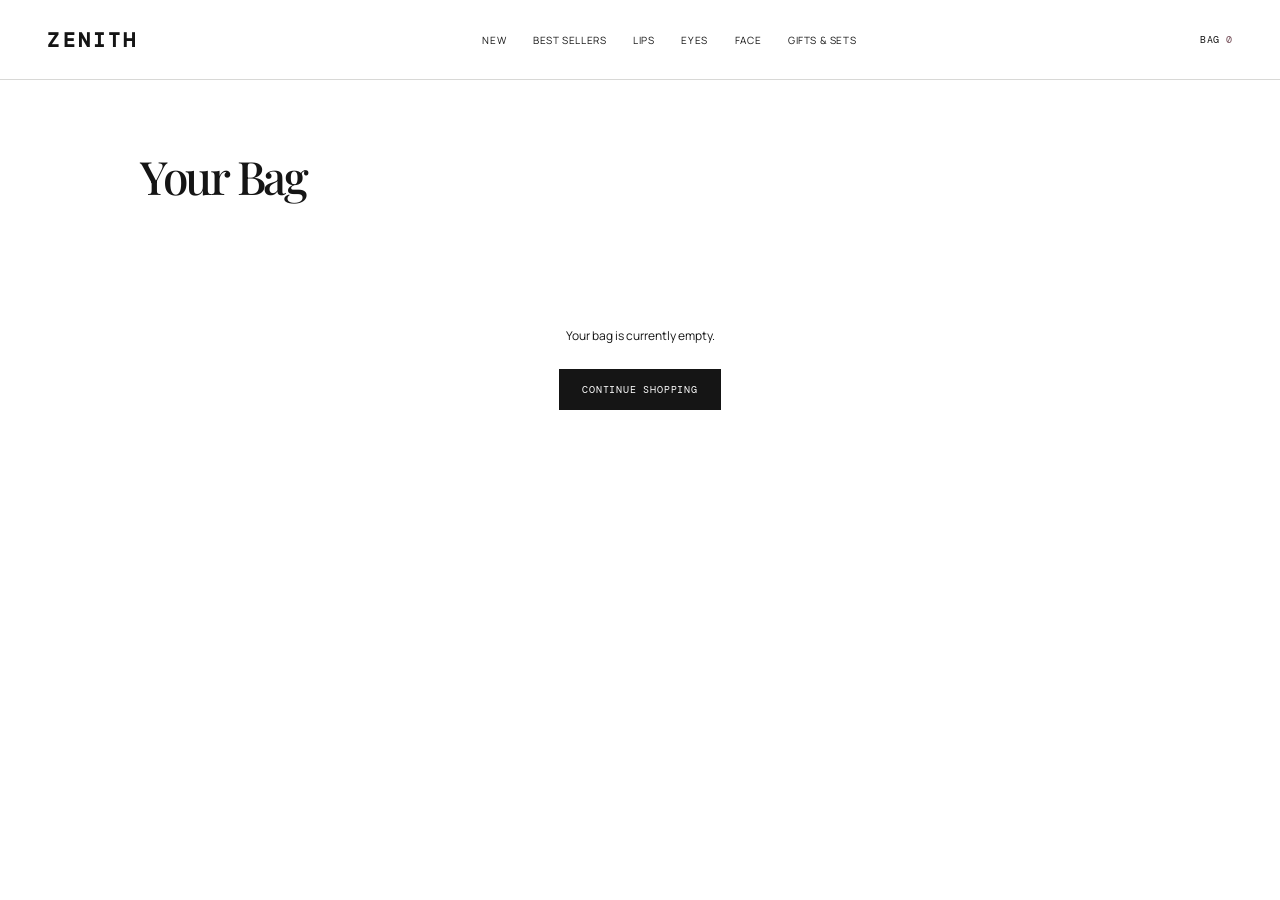
==== cart.html @ 047970eb "Merge PR #9: persistent shopping bag" ====
<!doctype html><html lang="en"><head><meta charset="UTF-8"><meta name="viewport" content="width=device-width,initial-scale=1"><title>Shopping Bag | Zenith</title><link rel="stylesheet" href="shared.css"><link rel="stylesheet" href="cart.css"></head><body><header class="site-header"><a class="brand" href="index.html">ZENITH</a><nav class="main-nav"><a href="collections/new.html">NEW</a><a href="collections/best-sellers.html">BEST SELLERS</a><a href="collections/lips.html">LIPS</a><a href="collections/eyes.html">EYES</a><a href="collections/face.html">FACE</a><a href="collections/gifts.html">GIFTS & SETS</a></nav><div class="header-actions"><a class="bag-link" href="cart.html">BAG <span data-cart-count>0</span></a></div></header><main class="cart-page"><h1>Your Bag</h1><section data-cart-content></section></main><script src="cart.js"></script></body></html>
---- shared.css ----
@import url('https://fonts.googleapis.com/css2?family=DM+Mono&family=Manrope:wght@400;500;600;700&family=Playfair+Display:ital,wght@0,500;0,600;1,500&display=swap');
:root{--ink:#151515;--paper:#fff;--soft:#f5f5f4;--line:#d8d8d6;--accent:#76505a}*{box-sizing:border-box}html{scroll-behavior:smooth}body{margin:0;color:var(--ink);background:var(--paper);font:12px Manrope,Arial,sans-serif}a{color:inherit;text-decoration:none}.site-header{height:80px;position:relative;z-index:10;display:flex;align-items:center;padding:0 3.7vw;border-bottom:1px solid var(--line);background:#fff}.brand{font:600 20px "DM Mono",monospace;letter-spacing:.16em}.main-nav{display:flex;align-self:stretch;align-items:center;gap:clamp(15px,2.1vw,36px);margin:auto}.main-nav>a,.nav-dropdown>a{font-size:10px;letter-spacing:.06em}.header-actions{display:flex;align-items:center;gap:17px}.header-icon,.bag-link{padding:0;border:0;background:none;color:var(--ink);cursor:pointer}.header-icon{font:20px/1 serif}.bag-link{font:10px "DM Mono",monospace;letter-spacing:.05em}.bag-link span{color:var(--accent)}.nav-dropdown{height:100%;display:flex;align-items:center}.mega-menu{position:absolute;top:79px;left:0;right:0;display:grid;grid-template-columns:260px 1fr;gap:50px;padding:32px 16vw 34px;background:#fff;border-bottom:1px solid var(--line);visibility:hidden;opacity:0;transition:.18s}.nav-dropdown:hover .mega-menu{visibility:visible;opacity:1}.mega-menu div{display:flex;flex-direction:column;gap:10px}.mega-menu b{margin-bottom:5px;font:10px "DM Mono",monospace;letter-spacing:.12em}.mega-menu a{font-size:11px}.mega-menu img{width:100%;height:160px;object-fit:cover}.mobile-menu{display:none}.search-panel{position:absolute;z-index:9;top:80px;left:0;right:0;padding:22px 10vw;background:#fff;border-bottom:1px solid var(--line)}.search-panel form{display:flex;max-width:700px;margin:auto;border-bottom:1px solid var(--ink)}.search-panel input{width:100%;padding:10px 0;border:0;outline:0;font:14px Manrope}.search-panel button{border:0;background:none;font-size:19px}.button{display:inline-block;padding:13px 22px;border:1px solid var(--ink);background:var(--ink);color:#fff;font:10px "DM Mono",monospace;letter-spacing:.08em}.button--light{border-color:#fff;background:#fff;color:var(--ink)}.cart-drawer{position:fixed;z-index:30;top:0;right:0;width:min(430px,100vw);height:100vh;display:flex;flex-direction:column;background:#fff;transform:translateX(100%);transition:transform .25s}.cart-drawer.is-open{transform:translateX(0)}.drawer-head{display:flex;justify-content:space-between;padding:28px;border-bottom:1px solid var(--line);font:11px "DM Mono",monospace;letter-spacing:.08em}.drawer-head button{border:0;background:none;font-size:26px;cursor:pointer}.empty-cart{margin:auto;text-align:center}.empty-cart p{margin-bottom:24px}.scrim{position:fixed;z-index:20;inset:0;background:rgba(0,0,0,.26);visibility:hidden;opacity:0;transition:.25s}.scrim.is-open{visibility:visible;opacity:1}@media(max-width:700px){.site-header{height:62px;padding:0 18px;justify-content:space-between}.mobile-menu{display:block;width:27px;margin-right:5px}.mobile-menu span{display:block;width:20px;height:1px;margin:5px 0;background:var(--ink)}.main-nav{display:none}.header-actions{gap:12px}.header-actions .header-icon:nth-child(2){display:none}.bag-link{font-size:0}.bag-link span{font-size:10px}.search-panel{top:62px}.mega-menu{display:none}}
---- cart.css ----
.cart-page{max-width:1060px;margin:auto;padding:65px 30px 100px}.cart-page h1{margin:0 0 38px;font:500 46px "Playfair Display",serif;letter-spacing:-.05em}.cart-line{display:grid;grid-template-columns:150px 1fr auto;gap:25px;padding:0 0 25px;margin-bottom:24px;border-bottom:1px solid var(--line)}.cart-line img{width:150px;height:175px;object-fit:cover;background:#f5f5f4}.cart-line h2{margin:5px 0 10px;font-size:14px}.cart-line p{font-size:12px}.quantity{display:flex;align-items:center;gap:15px;margin-top:25px}.quantity button{width:27px;height:27px;border:1px solid var(--line);background:#fff;cursor:pointer}.remove{align-self:start;border:0;background:none;text-decoration:underline;font-size:10px;cursor:pointer}.cart-summary{display:flex;justify-content:space-between;align-items:center;margin-left:auto;max-width:430px;padding-top:20px}.cart-summary strong{font-size:16px}.empty-cart-page{text-align:center;padding:70px 0}.empty-cart-page p{margin-bottom:25px}@media(max-width:650px){.cart-page{padding:40px 18px}.cart-line{grid-template-columns:95px 1fr;gap:15px}.cart-line img{width:95px;height:120px}.remove{grid-column:2}.cart-summary{max-width:none}.cart-page h1{font-size:37px}}
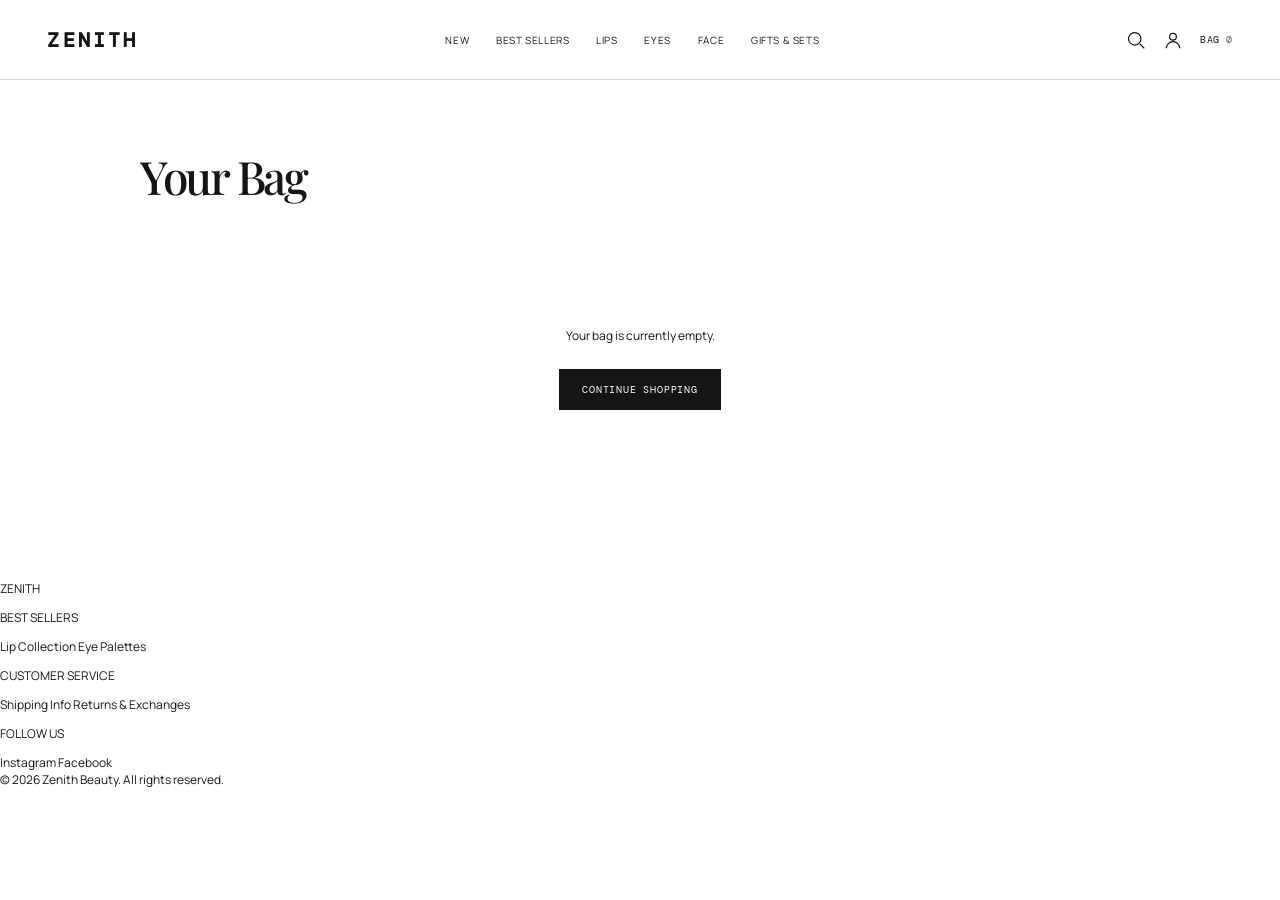
==== commit e7ab4aa9: "feat: initial commit - complete Zenith storefront with all pages" ====
--- a/cart.html
+++ b/cart.html
@@ -1 +1,56 @@
-<!doctype html><html lang="en"><head><meta charset="UTF-8"><meta name="viewport" content="width=device-width,initial-scale=1"><title>Shopping Bag | Zenith</title><link rel="stylesheet" href="shared.css"><link rel="stylesheet" href="cart.css"></head><body><header class="site-header"><a class="brand" href="index.html">ZENITH</a><nav class="main-nav"><a href="collections/new.html">NEW</a><a href="collections/best-sellers.html">BEST SELLERS</a><a href="collections/lips.html">LIPS</a><a href="collections/eyes.html">EYES</a><a href="collections/face.html">FACE</a><a href="collections/gifts.html">GIFTS & SETS</a></nav><div class="header-actions"><a class="bag-link" href="cart.html">BAG <span data-cart-count>0</span></a></div></header><main class="cart-page"><h1>Your Bag</h1><section data-cart-content></section></main><script src="cart.js"></script></body></html>
+<!doctype html>
+<html lang="en">
+  <head>
+    <meta charset="UTF-8" />
+    <meta name="viewport" content="width=device-width, initial-scale=1.0" />
+    <title>Shopping Bag | Zenith</title>
+    <link rel="stylesheet" href="shared.css" />
+    <link rel="stylesheet" href="cart.css" />
+  </head>
+  <body>
+    <header class="site-header">
+      <a class="brand" href="index.html">ZENITH</a>
+      <nav class="main-nav">
+        <a href="collections/new.html">NEW</a>
+        <a href="collections/best-sellers.html">BEST SELLERS</a>
+        <a href="collections/lips.html">LIPS</a>
+        <a href="collections/eyes.html">EYES</a>
+        <a href="collections/face.html">FACE</a>
+        <a href="collections/gifts.html">GIFTS &amp; SETS</a>
+      </nav>
+      <div class="header-actions">
+        <svg class="header-icon" width="20" height="20" viewBox="0 0 24 24" fill="none" stroke="currentColor" stroke-width="1.5" aria-label="Search"><circle cx="10.5" cy="10.5" r="7.5"/><line x1="16.5" y1="16.5" x2="22" y2="22"/></svg>
+        <svg class="header-icon" width="20" height="20" viewBox="0 0 24 24" fill="none" stroke="currentColor" stroke-width="1.5" aria-label="Account"><circle cx="12" cy="8" r="4"/><path d="M4 22c0-4.4 3.6-8 8-8s8 3.6 8 8"/></svg>
+        <a class="bag-link" href="cart.html" aria-label="Open shopping bag">BAG <span data-cart-count>0</span></a>
+      </div>
+    </header>
+    <main class="cart-page">
+      <h1>Your Bag</h1>
+      <section data-cart-content></section>
+    </main>
+    <footer class="site-footer">
+      <div class="footer-links">
+        <div class="footer-brand">ZENI<span>T</span>H</div>
+        <div>
+          <p>BEST SELLERS</p>
+          <a href="collections/lips.html">Lip Collection</a>
+          <a href="collections/eyes.html">Eye Palettes</a>
+        </div>
+        <div>
+          <p>CUSTOMER SERVICE</p>
+          <a href="collections/new.html">Shipping Info</a>
+          <a href="collections/new.html">Returns & Exchanges</a>
+        </div>
+        <div>
+          <p>FOLLOW US</p>
+          <a href="#">Instagram</a>
+          <a href="#">Facebook</a>
+        </div>
+      </div>
+      <div class="footer-bottom">
+        <span>&copy; 2026 Zenith Beauty. All rights reserved.</span>
+      </div>
+    </footer>
+    <script src="cart.js"></script>
+  </body>
+</html>
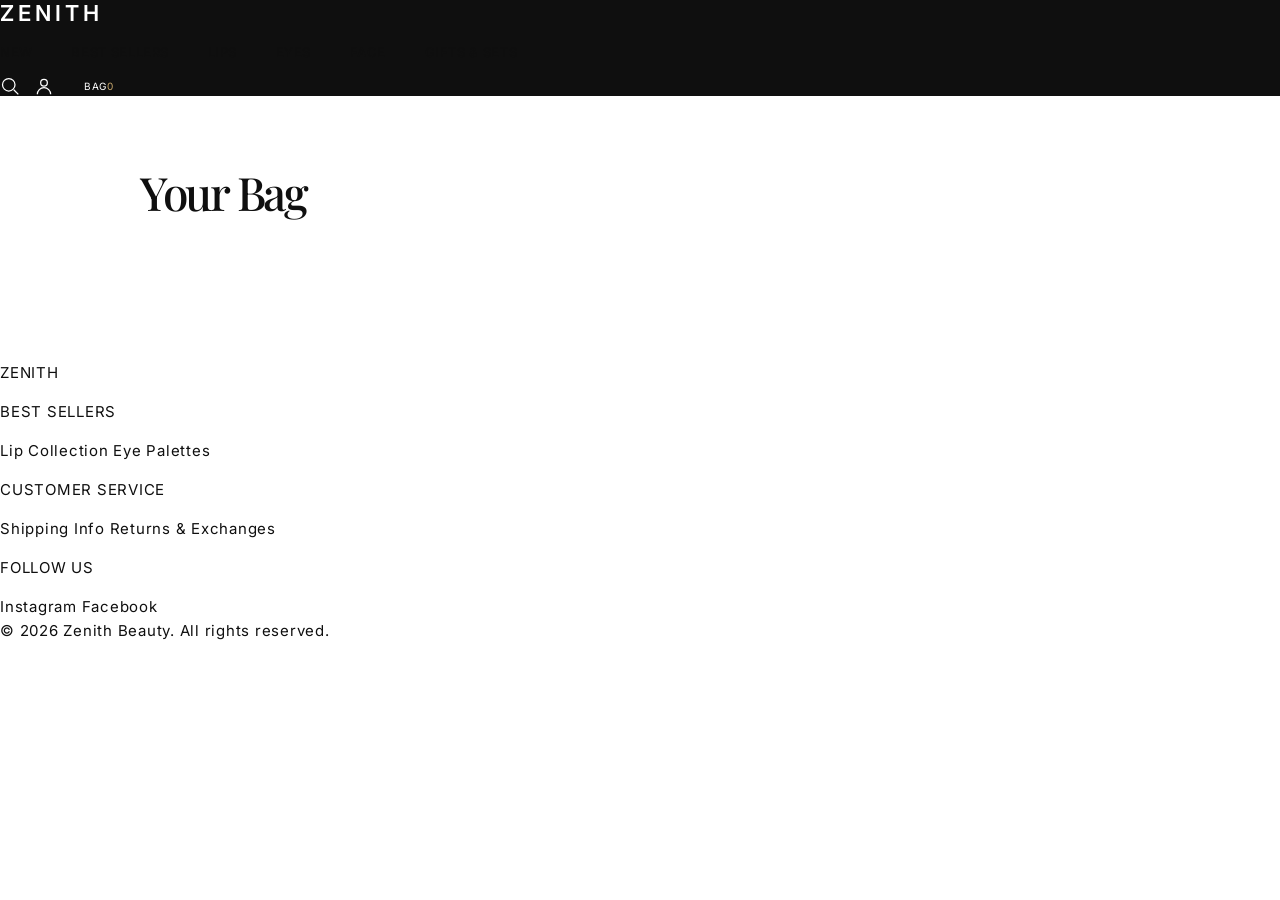
==== commit 41d9f5ef: "chore: organize folder structure - move css/js to assets/, scripts to scripts/" ====
--- a/cart.html
+++ b/cart.html
@@ -4,8 +4,8 @@
     <meta charset="UTF-8" />
     <meta name="viewport" content="width=device-width, initial-scale=1.0" />
     <title>Shopping Bag | Zenith</title>
-    <link rel="stylesheet" href="shared.css" />
-    <link rel="stylesheet" href="cart.css" />
+    <link rel="stylesheet" href="assets/css/shared.css" />
+    <link rel="stylesheet" href="assets/css/cart.css" />
   </head>
   <body>
     <header class="site-header">
@@ -51,6 +51,7 @@
         <span>&copy; 2026 Zenith Beauty. All rights reserved.</span>
       </div>
     </footer>
-    <script src="cart.js"></script>
+    <script src="assets/js/script.js"></script>
+    <script src="assets/js/cart.js"></script>
   </body>
 </html>
--- a/assets/css/shared.css
+++ b/assets/css/shared.css
@@ -0,0 +1,280 @@
+@import url('https://fonts.googleapis.com/css2?family=Inter:wght@300;400;500;600;700&family=Playfair+Display:ital,wght@0,500;0,600;1,500&display=swap');
+
+:root {
+  /* Light theme palette — Perfect Diary style */
+  --ink:        #0f0f0f;
+  --paper:      #ffffff;
+  --soft:       #f7f7f7;
+  --line:       #e2e2e2;
+  --accent:     #c9a96e;
+  --muted:      #666666;
+  --surface:    #f8f8f8;
+  --gold:       #c9a96e;
+  --gold-light: #d4bc8b;
+  --overlay:    rgba(0,0,0,0.6);
+  --header-bg:  #0f0f0f;
+  --header-text:#ffffff;
+
+  /* Typography tokens */
+  --font-mono:  'Inter', monospace;
+  --font-sans:  'Inter', 'Helvetica Neue', Arial, sans-serif;
+  --font-serif: 'Playfair Display', Georgia, serif;
+
+  --h1-size: clamp(48px, 5vw, 80px);
+  --h2-size: clamp(32px, 4vw, 56px);
+  --h3-size: clamp(22px, 2.5vw, 32px);
+}
+
+*,*::before,*::after{box-sizing:border-box}
+html{scroll-behavior:smooth}
+body{
+  margin:0;
+  color:var(--ink);
+  background:var(--paper);
+  font:15px/1.6 var(--font-sans);
+  -webkit-font-smoothing:antialiased;
+  -moz-osx-font-smoothing:grayscale;
+  letter-spacing:.05em;
+}
+a{color:inherit;text-decoration:none}
+img{display:block;max-width:100%}
+
+/* ── Announcement Bar ── */
+.announcement-bar{
+  background:var(--header-bg);
+  color:var(--header-text);
+  text-align:center;
+  padding:8px 20px;
+  font-size:12px;
+  letter-spacing:.03em;
+}
+
+/* ── Header ── */
+.site-header{
+  background:var(--header-bg);
+  color:var(--header-text);
+  position:sticky;
+  top:0;left:0;right:0;
+  z-index:50;
+}
+.site-header__top{
+  display:flex;
+  align-items:center;
+  justify-content:space-between;
+  padding:0 3.7vw;
+  height:60px;
+  position:relative;
+}
+.site-header__top .header-item{flex:1;display:flex;align-items:center}
+.site-header__top .header-item--left{justify-content:flex-start}
+.site-header__top .header-item--center{justify-content:center;flex:0}
+.site-header__top .header-item--right{justify-content:flex-end}
+
+/* Brand / Logo */
+.brand{
+  font:600 22px var(--font-mono);
+  letter-spacing:.18em;
+  color:var(--header-text);
+}
+
+/* Header icons */
+.header-icon,.bag-link{
+  padding:0;border:0;background:none;color:var(--header-text);cursor:pointer;
+  display:flex;align-items:center;
+}
+.header-icon svg{stroke:var(--header-text)}
+.bag-link{
+  font:10px var(--font-mono);
+  letter-spacing:.05em;
+  margin-left:16px;
+}
+.bag-link span{color:var(--accent)}
+.header-actions{display:flex;align-items:center;gap:14px}
+
+/* ── Navigation Row ── */
+.site-header__nav{
+  background:var(--paper);
+  border-bottom:1px solid var(--line);
+}
+.site-header__nav .page-width{
+  max-width:1400px;margin:0 auto;
+  display:flex;justify-content:center;
+}
+.main-nav{
+  display:flex;align-items:center;
+  gap:clamp(20px,3vw,48px);
+}
+.main-nav>a,.nav-dropdown>a{
+  display:block;padding:16px 0;
+  font:13px var(--font-sans);
+  font-weight:500;
+  letter-spacing:.05em;
+  color:var(--ink);
+  transition:opacity .2s;
+}
+.main-nav>a:hover,.nav-dropdown>a:hover{opacity:.5}
+
+/* ── Simple Dropdown ── */
+.nav-dropdown{position:relative;height:100%;display:flex;align-items:center}
+.nav-dropdown>a::after{
+  content:'';
+  display:inline-block;margin-left:5px;
+  width:0;height:0;
+  border-left:4px solid transparent;
+  border-right:4px solid transparent;
+  border-top:4px solid currentColor;
+  vertical-align:middle;
+}
+.nav-dropdown__menu{
+  position:absolute;top:100%;left:50%;
+  transform:translateX(-50%);
+  min-width:180px;
+  background:var(--paper);
+  border:1px solid var(--line);
+  padding:10px 0;
+  visibility:hidden;opacity:0;
+  transition:opacity .2s ease,visibility .2s ease;
+  z-index:10;
+}
+.nav-dropdown:hover .nav-dropdown__menu,
+.nav-dropdown:focus-within .nav-dropdown__menu{
+  visibility:visible;opacity:1;
+}
+.nav-dropdown__menu a{
+  display:block;padding:8px 20px;
+  font-size:13px;color:var(--ink);
+  transition:background .15s;
+}
+.nav-dropdown__menu a:hover{background:var(--soft)}
+
+/* ── Search Panel ── */
+.search-panel{
+  position:absolute;z-index:9;top:100%;left:0;right:0;
+  padding:22px 10vw;
+  background:var(--paper);
+  border-bottom:1px solid var(--line);
+}
+.search-panel form{
+  display:flex;max-width:700px;margin:auto;
+  border-bottom:1px solid var(--line);
+}
+.search-panel input{
+  width:100%;padding:10px 0;border:0;outline:0;
+  font:14px var(--font-sans);
+  color:var(--ink);
+  background:transparent;
+}
+.search-panel input::placeholder{color:var(--muted)}
+.search-panel button{border:0;background:none;color:var(--ink);font-size:19px;cursor:pointer}
+
+/* ── Buttons ── */
+.button{
+  display:inline-block;padding:13px 28px;
+  border:1px solid var(--ink);background:var(--ink);
+  color:var(--paper);
+  font:11px var(--font-sans);font-weight:500;letter-spacing:.08em;
+  cursor:pointer;transition:opacity .2s;
+  text-align:center;
+}
+.button:hover{opacity:.85}
+.button--light{
+  border-color:var(--ink);background:transparent;color:var(--ink);
+}
+.button--light:hover{background:var(--ink);color:var(--paper)}
+
+/* ── Cart Drawer ── */
+.cart-drawer{
+  position:fixed;z-index:30;top:0;right:0;
+  width:min(430px,100vw);height:100vh;
+  display:flex;flex-direction:column;
+  background:var(--paper);
+  transform:translateX(100%);transition:transform .35s cubic-bezier(.25,.46,.45,.94);
+}
+.cart-drawer.is-open{transform:translateX(0)}
+.drawer-head{
+  display:flex;justify-content:space-between;padding:28px;
+  border-bottom:1px solid var(--line);
+  font:11px var(--font-mono);letter-spacing:.08em;
+  color:var(--ink);
+}
+.drawer-head button{border:0;background:none;color:var(--ink);font-size:26px;cursor:pointer}
+.drawer-head button:hover{opacity:.6}
+
+/* ── Cart Items ── */
+.cart-item{
+  display:flex;gap:12px;padding:16px 28px;
+  border-bottom:1px solid var(--line);align-items:center;
+}
+.cart-item img{width:60px;height:60px;object-fit:cover;background:var(--soft)}
+.cart-item-info{flex:1}
+.cart-item-name{margin:0 0 4px;font-size:11px;font-weight:600;color:var(--ink)}
+.cart-item-price{margin:0;font-size:11px;color:var(--muted)}
+.cart-item-remove{padding:0;border:0;background:none;font-size:20px;cursor:pointer;color:var(--muted)}
+.cart-item-remove:hover{color:var(--ink)}
+.cart-total{display:flex;justify-content:space-between;padding:20px 28px;font-size:13px;color:var(--ink)}
+.cart-drawer-content{flex:1;overflow:auto}
+.empty-cart{margin:auto;text-align:center;color:var(--ink)}
+.empty-cart p{margin-bottom:24px;color:var(--muted)}
+
+/* ── Scrim ── */
+.scrim{
+  position:fixed;z-index:20;inset:0;
+  background:rgba(0,0,0,.5);
+  visibility:hidden;opacity:0;transition:.25s;
+}
+.scrim.is-open{visibility:visible;opacity:1}
+
+/* ── Mobile Menu ── */
+.mobile-menu{display:none}
+.mobile-nav-trigger{
+  display:none;
+  flex-direction:column;justify-content:center;gap:5px;
+  width:24px;padding:0;border:0;background:none;cursor:pointer;
+}
+.mobile-nav-trigger span{display:block;width:20px;height:1.5px;background:var(--header-text);transition:transform .25s}
+.mobile-nav-trigger.is-open span:nth-child(1){transform:rotate(45deg) translate(4px,4px)}
+.mobile-nav-trigger.is-open span:nth-child(2){opacity:0}
+.mobile-nav-trigger.is-open span:nth-child(3){transform:rotate(-45deg) translate(4px,-4px)}
+
+.main-nav-mobile{
+  display:none;
+  position:absolute;top:100%;left:0;right:0;z-index:4;
+  background:var(--paper);
+  border-bottom:1px solid var(--line);
+  padding:16px 20px 24px;
+  flex-direction:column;gap:8px;
+}
+.main-nav-mobile.is-open{display:flex}
+.main-nav-mobile>a{
+  display:block;padding:10px 0;
+  font-size:14px;font-weight:500;color:var(--ink);
+  border-bottom:1px solid var(--soft);
+}
+.main-nav-mobile .nav-dropdown__menu{
+  position:static;transform:none;border:0;
+  padding:0 0 8px 12px;
+  visibility:visible;opacity:1;display:none;
+}
+.main-nav-mobile .nav-dropdown__menu.is-open{display:block}
+.main-nav-mobile .nav-dropdown>a::after{display:none}
+
+/* ── Mobile (Small screens) ── */
+@media(max-width:768px){
+  .site-header__top{height:52px;padding:0 18px}
+  .brand{font-size:16px}
+  .site-header__nav .page-width{padding:0}
+  .main-nav{display:none}
+  .mobile-nav-trigger{display:flex}
+  .header-icon--account{display:none}
+  .bag-link{font-size:0}
+  .bag-link span{font-size:10px}
+  .search-panel{padding:16px 20px}
+}
+
+/* ── Legal / Footer bits ── */
+.legal-text{margin:14px 0 0;color:var(--muted);font-size:10px;line-height:1.6}
+.legal-text a{color:var(--ink);text-decoration:underline}
+.footer-links a svg{vertical-align:middle;margin-right:5px}
+
+/* ── Selection ── */
+::selection{background:var(--accent);color:var(--paper)}
--- a/assets/css/cart.css
+++ b/assets/css/cart.css
@@ -0,0 +1,61 @@
+/* ══════════════════════════════════════════
+   Cart Page — Dark Theme
+   ══════════════════════════════════════════ */
+
+.cart-page{max-width:1060px;margin:auto;padding:65px 30px 100px}
+.cart-page h1{
+  margin:0 0 38px;
+  font:500 46px var(--font-serif);
+  letter-spacing:-.05em;color:var(--ink);
+}
+
+.cart-line{
+  display:grid;grid-template-columns:150px 1fr auto;
+  gap:25px;padding:0 0 25px;margin-bottom:24px;
+  border-bottom:1px solid var(--line);
+}
+.cart-line img{
+  width:150px;height:175px;object-fit:cover;
+  background:var(--soft);
+}
+.cart-line h2{margin:5px 0 10px;font-size:14px;color:var(--ink)}
+.cart-line p{font-size:12px;color:var(--muted)}
+
+.quantity{display:flex;align-items:center;gap:15px;margin-top:25px}
+.quantity button{
+  width:27px;height:27px;
+  border:1px solid var(--line);
+  background:var(--surface);
+  color:var(--ink);cursor:pointer;
+  transition:background .2s;
+}
+.quantity button:hover{background:var(--soft)}
+
+.remove{
+  align-self:start;border:0;background:none;
+  text-decoration:underline;font-size:10px;
+  color:var(--muted);cursor:pointer;
+  transition:color .2s;
+}
+.remove:hover{color:var(--ink)}
+
+.cart-summary{
+  display:flex;justify-content:space-between;align-items:center;
+  margin-left:auto;max-width:430px;padding-top:20px;
+  color:var(--ink);
+}
+.cart-summary strong{font-size:16px}
+.empty-cart-page{text-align:center;padding:70px 0}
+.empty-cart-page p{margin-bottom:25px;color:var(--muted)}
+
+/* ══════════════════════════════════════════
+   Responsive
+   ══════════════════════════════════════════ */
+@media(max-width:650px){
+  .cart-page{padding:40px 18px}
+  .cart-line{grid-template-columns:95px 1fr;gap:15px}
+  .cart-line img{width:95px;height:120px}
+  .remove{grid-column:2}
+  .cart-summary{max-width:none}
+  .cart-page h1{font-size:37px}
+}
